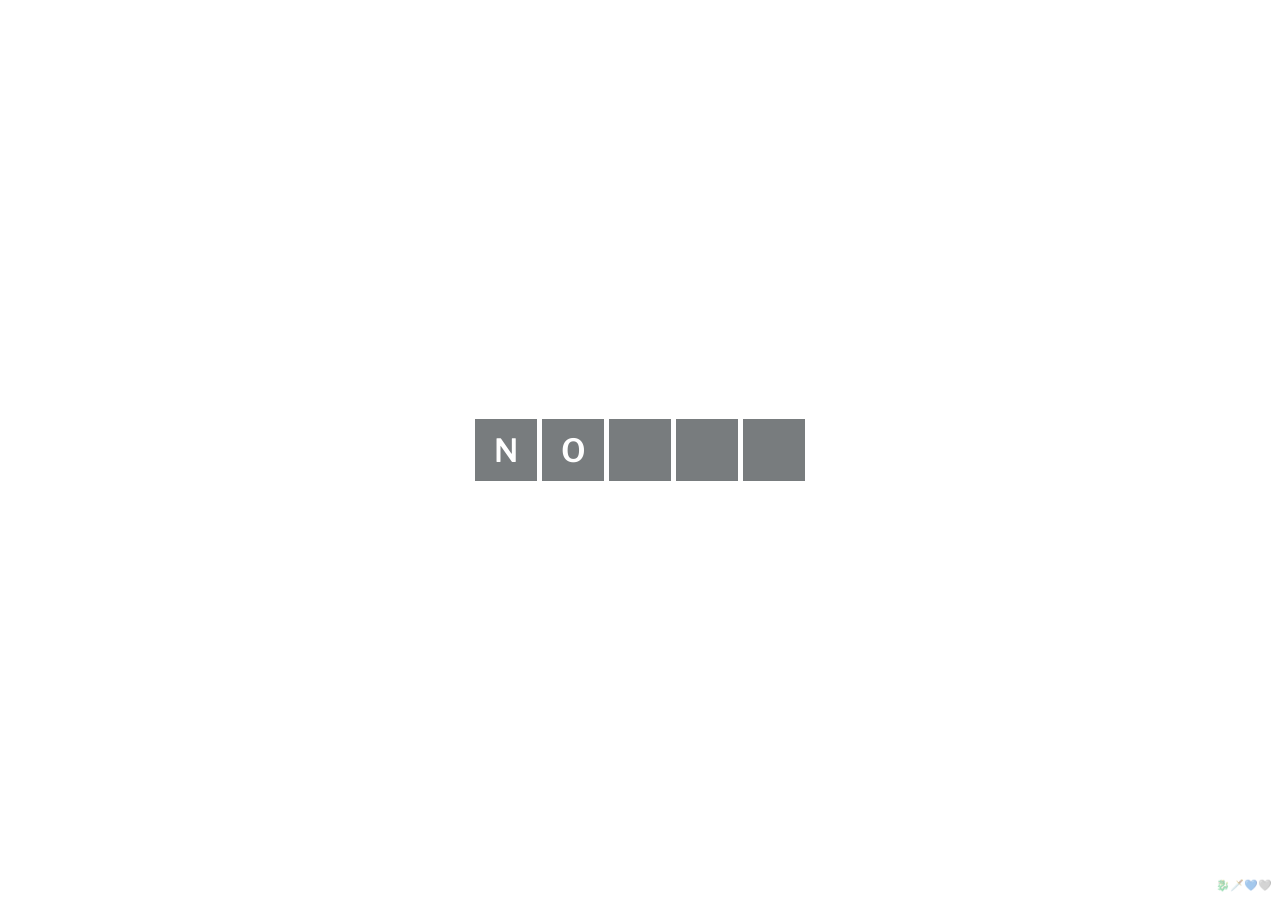
==== legacy/index.html @ e29c1340 "wordlepenis 2.0: now using the json feed thank u john wordle" ====
<!DOCTYPE html>
<html lang="en">

<head>
    <!-- metadata -->
    <meta charset="utf-8">
    <meta name="description" content="checks if today's wordle is penis">
    <meta name="keywords" content="wordle, funny">
    <meta name="author" content="kyu(ren)">
    <meta name="viewport" content="width=device-width, height=device.height, initial-scale=1.0">

    <title>is today's wordle penis | monoyoshi.github.io</title>
    <link rel="icon" type="image/png" href="favicon.png">

    <!-- stylesheets -->
    <link rel="preconnect" href="https://fonts.googleapis.com">
    <link rel="preconnect" href="https://fonts.gstatic.com" crossorigin>
    <link href="https://fonts.googleapis.com/css2?family=Libre+Franklin:ital,wght@0,100..900;1,100..900&display=swap" rel="stylesheet">

    <style>
        /* overall structure */

        * {
            box-sizing: border-box;
            margin: 0;
            padding: 0;
        }

        html, body {
            height: 100vh;
            width: 100vw;
            font-family: "Libre Franklin", sans-serif;
            font-size: 16px;
            font-optical-sizing: auto;
            font-weight: 600;
            font-style: normal;
        }

        /* - - - - - - - - - */

        /* article */
        article {
            display: flex;
            flex-direction: column;
            justify-content: center;
            align-items: center;
            height: 100%;
            width: 100%;
            background-color: #ffffff;
            
            /* wordle mimic */
            > figure {
                display: flex;
                justify-content: center;
                align-items: center;

                /* letters */
                > div {
                    display: flex;
                    justify-content: center;
                    align-items: center;
                    width: 62px;
                    height: 62px;
                    background-color: #787c7e;
                    color: #ffffff;
                    font-size: 32px;
                    user-select: none;

                    &:not(:last-child) {
                        margin-right: 5px;
                    }
                }
            }
        }

        /* footer */
        footer {
            position: fixed;
            right: 8px;
            bottom: 8px;
            font-size: 11px;
            opacity: 0.4;
            user-select: none;
            transition-duration: 250ms;

            &:hover {
                opacity: 0.9;
            }
            
            > a {
                text-decoration: none;
            }
        }
    </style>
</head>

<body>
    <article>
        <figure>
            <div>N</div>
            <div>O</div>
            <div></div>
            <div></div>
            <div></div>
        </figure>
    </article>

    <footer>
        <a href="https://bladewyrm.dev" target="_blank" rel="noopener noreferrer" title="my portfolio :)">🐉🗡️💙🩶</a>
    </footer>
</body>

</html>
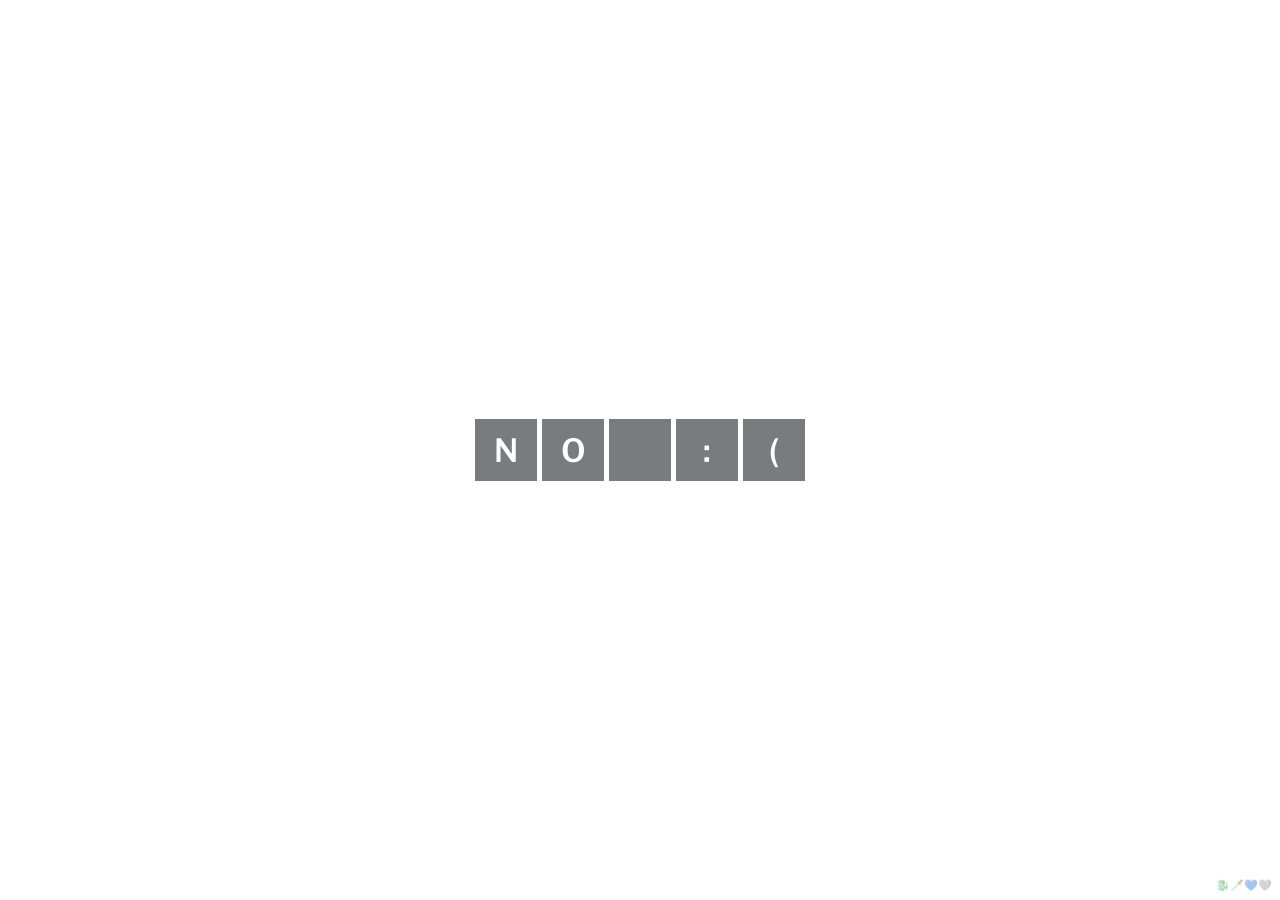
==== commit 0c767a67: "changed answer to no :(" ====
--- a/legacy/index.html
+++ b/legacy/index.html
@@ -100,8 +100,8 @@
             <div>N</div>
             <div>O</div>
             <div></div>
-            <div></div>
-            <div></div>
+            <div>:</div>
+            <div>(</div>
         </figure>
     </article>
 
